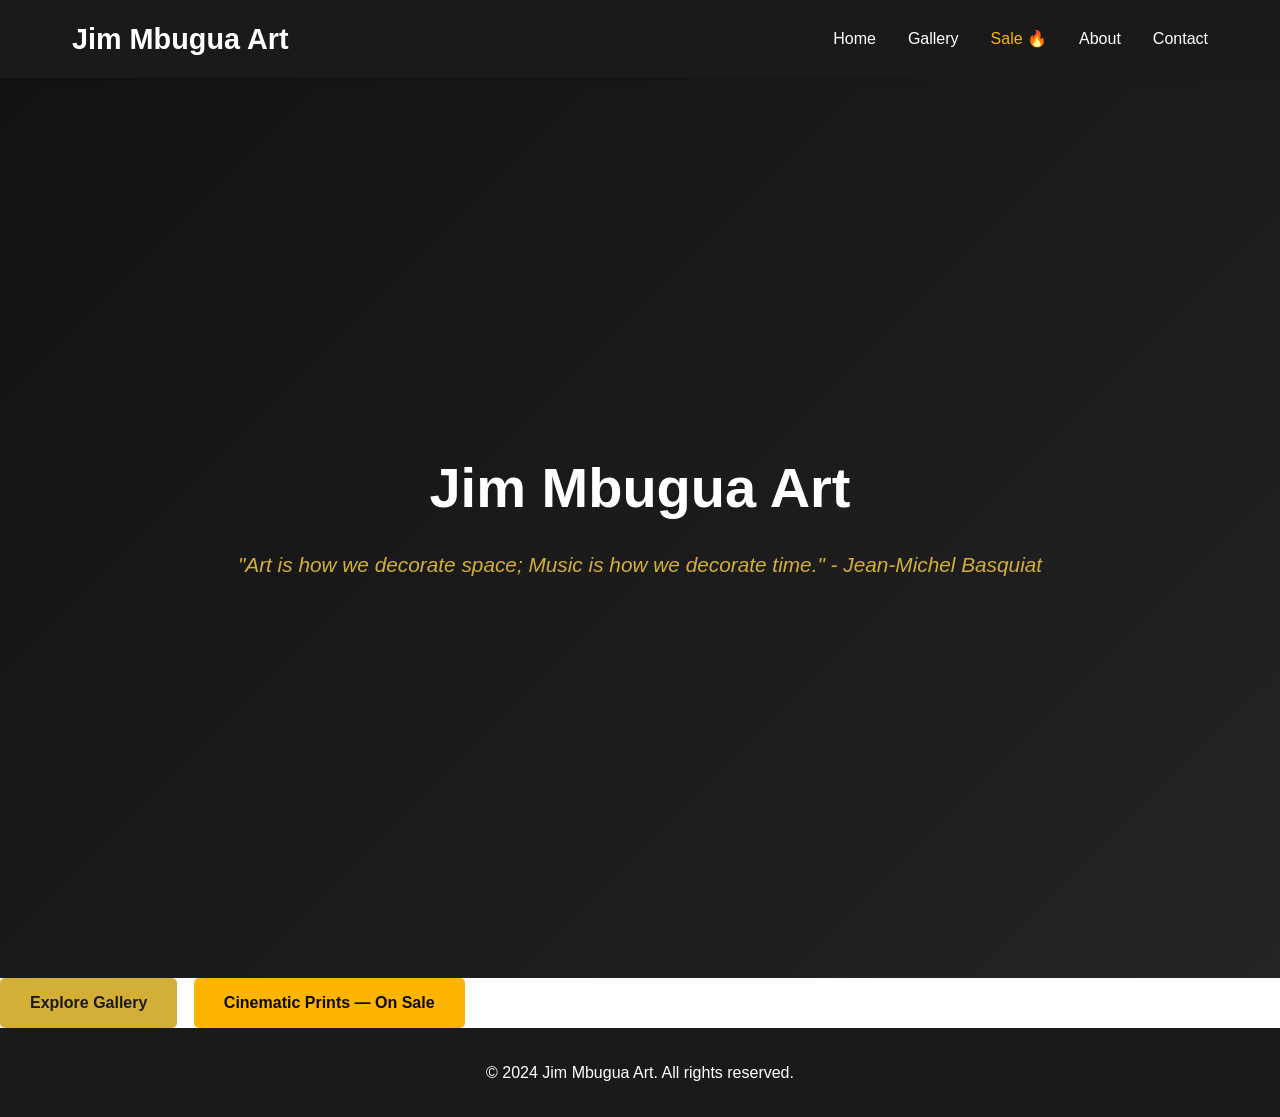
==== index.html @ 0abd7bdf "Update index.html" ====
<!DOCTYPE html>
<html lang="en">
<head>
  <meta charset="UTF-8" />
  <meta name="viewport" content="width=device-width, initial-scale=1.0"/>
  <title>Jim Mbugua Art</title>
  <link rel="stylesheet" href="styles.css" />
  <link rel="stylesheet" href="https://cdnjs.cloudflare.com/ajax/libs/font-awesome/6.4.0/css/all.min.css" />
  <link href="https://cdn.jsdelivr.net/npm/lightbox2/dist/css/lightbox.min.css" rel="stylesheet" />
</head>
<body>
  <nav class="navbar">
    <div class="nav-container">
      <div class="logo"><a href="index.html" style="text-decoration: none; color: #fff;">Jim Mbugua Art</a></div>
      <ul class="nav-menu">
        <li><a href="index.html" class="nav-link">Home</a></li>
        <li><a href="gallery.html" class="nav-link">Gallery</a></li>
        <li><a href="sale.html" class="nav-link" style="color:#ffb400;">Sale 🔥</a></li>
        <li><a href="about.html" class="nav-link">About</a></li>
        <li><a href="contact.html" class="nav-link">Contact</a></li>
      </ul>
      <div class="hamburger">
        <span></span>
        <span></span>
        <span></span>
      </div>
    </div>
  </nav>

  <!-- Hero Section with overlay slideshow -->
  <section id="home" class="hero">
    <div class="hero-overlay">
      <div class="artwork-slideshow">
        <img src="artwork1.jpg" class="slide" />
        <img src="artwork2.jpg" class="slide" />
        <img src="artwork3.jpg" class="slide" />
        <img src="artwork4.jpg" class="slide" />
        <img src="artwork5.jpg" class="slide" />
        <img src="artwork6.jpg" class="slide" />
        <img src="artwork7.jpg" class="slide" />
      </div>
      <div class="hero-content">
        <h1>Jim Mbugua Art</h1>
        <p class="quote">"Art is how we decorate space; Music is how we decorate time." - Jean-Michel Basquiat</p>
      </div>
    </div>
  </section>
    
  <!-- CTA Section -->
  <section class="cta-section">
    <a href="gallery.html" class="cta-button">Explore Gallery</a>
     <a href="sale.html" class="cta-button" style="margin-left:12px; background:#ffb400; color:#0a0a0a; border-color:#ffb400;">Cinematic Prints — On Sale</a>
  </section>

  <footer>
    <p>&copy; 2024 Jim Mbugua Art. All rights reserved.</p>
  </footer>

  <!-- Lightbox JS (if used in gallery.html) -->
  <script src="https://cdn.jsdelivr.net/npm/lightbox2/dist/js/lightbox.min.js"></script>
  <script src="script.js"></script>
</body>
</html>
---- styles.css ----
* {
    margin: 0;
    padding: 0;
    box-sizing: border-box;
}

body {
    font-family: 'Segoe UI', Tahoma, Geneva, Verdana, sans-serif;
    line-height: 1.6;
    color: #333;
    background-color: #fff;
}

/* Navigation */
.navbar {
    background-color: #1a1a1a;
    position: sticky;
    top: 0;
    z-index: 100;
    box-shadow: 0 2px 5px rgba(0,0,0,0.1);
}

.nav-container {
    max-width: 1200px;
    margin: 0 auto;
    padding: 1rem 2rem;
    display: flex;
    justify-content: space-between;
    align-items: center;
}

.logo {
    font-size: 1.8rem;
    font-weight: bold;
    color: #fff;
}

.nav-menu {
    display: flex;
    list-style: none;
    gap: 2rem;
}

.nav-link {
    color: #fff;
    text-decoration: none;
    font-weight: 500;
    transition: color 0.3s;
}

.nav-link:hover {
    color: #d4af37;
}

.hamburger {
    display: none;
    flex-direction: column;
    cursor: pointer;
}

.hamburger span {
    width: 25px;
    height: 3px;
    background-color: #fff;
    margin: 5px 0;
    transition: 0.3s;
}

/* Hero Section */
.hero {
    background: linear-gradient(135deg, #1a1a1a 0%, #333 100%);
    color: #fff;
    padding: 100px 2rem;
    text-align: center;
    min-height: 60vh;
    display: flex;
    align-items: center;
    justify-content: center;
}
.artwork-slideshow {
  position: absolute;
  top: 0;
  left: 0;
  width: 100%;
  height: 100%;
  z-index: 0;
}

.artwork-slideshow img {
  position: absolute;
  width: 100%;
  height: 100%;
  object-fit: cover;
  opacity: 0;
  animation: slideShow 35s infinite;
}

.artwork-slideshow img:nth-child(1) { animation-delay: 0s; }
.artwork-slideshow img:nth-child(2) { animation-delay: 5s; }
.artwork-slideshow img:nth-child(3) { animation-delay: 10s; }
.artwork-slideshow img:nth-child(4) { animation-delay: 15s; }
.artwork-slideshow img:nth-child(5) { animation-delay: 20s; }
.artwork-slideshow img:nth-child(6) { animation-delay: 25s; }
.artwork-slideshow img:nth-child(7) { animation-delay: 30s; }

@keyframes slideShow {
 0% { opacity: 0; }
 5% { opacity: 1; }
 14% { opacity: 1; }
 19% { opacity: 0; }
 100% { opacity: 0; }
}

.hero-overlay {
  position: absolute;
  top: 0;
  left: 0;
  width: 100%;
  height: 100%;
  background: rgba(0, 0, 0, 0.4);
  z-index: 1;
}

.hero-content h1 {
    font-size: 3.5rem;
    margin-bottom: 1rem;
    animation: fadeInDown 1s ease-in;
}

.hero-content .quote {
    font-size: 1.3rem;
    font-style: italic;
    margin-bottom: 2rem;
    color: #d4af37;
    animation: fadeInUp 1s ease-in;
}

.cta-button {
    display: inline-block;
    background-color: #d4af37;
    color: #1a1a1a;
    padding: 12px 30px;
    text-decoration: none;
    border-radius: 5px;
    font-weight: bold;
    transition: background-color 0.3s, transform 0.3s;
}

.cta-button:hover {
    background-color: #ffd700;
    transform: translateY(-2px);
}

/* Container */
.container {
    max-width: 1200px;
    margin: 0 auto;
    padding: 2rem;
}

/* Gallery Section */
.gallery {
    padding: 60px 2rem;
    background-color: #f9f9f9;
    min-height: 80vh;
}

.gallery h2 {
    text-align: center;
    font-size: 2.5rem;
    margin-bottom: 3rem;
    color: #1a1a1a;
}

.gallery-grid {
    display: grid;
    grid-template-columns: repeat(auto-fill, minmax(280px, 1fr));
    gap: 2rem;
}

.gallery-item {
    background: #fff;
    border-radius: 8px;
    overflow: hidden;
    box-shadow: 0 4px 6px rgba(0,0,0,0.1);
    transition: transform 0.3s, box-shadow 0.3s, cursor 0.3s;
    cursor: pointer;
}

.gallery-item:hover {
    transform: translateY(-10px);
    box-shadow: 0 8px 12px rgba(0,0,0,0.2);
}

.gallery-item-image {
    width: 100%;
    height: 250px;
    background-color: #e0e0e0;
    display: flex;
    align-items: center;
    justify-content: center;
    font-size: 1rem;
    color: #999;
    overflow: hidden;
    position: relative;
}

.gallery-item-image img {
    width: 100%;
    height: 100%;
    object-fit: cover;
}

.gallery-item-image::after {
    content: '🔍 Click to view';
    position: absolute;
    top: 0;
    left: 0;
    width: 100%;
    height: 100%;
    background: rgba(0, 0, 0, 0.5);
    display: flex;
    align-items: center;
    justify-content: center;
    color: white;
    font-size: 0.9rem;
    opacity: 0;
    transition: opacity 0.3s;
}

.gallery-item:hover .gallery-item-image::after {
    opacity: 1;
}

.gallery-item-info {
    padding: 1.5rem;
}

.gallery-item-info h3 {
    font-size: 1.3rem;
    margin-bottom: 0.5rem;
    color: #1a1a1a;
}

.gallery-item-details {
    font-size: 0.95rem;
    color: #666;
    margin-bottom: 1rem;
}

.gallery-item-details p {
    margin-bottom: 0.5rem;
}

.gallery-item-details .price {
    color: #d4af37;
    font-weight: bold;
    font-size: 1.1rem;
    margin-top: 0.8rem;
}

.order-button {
    display: inline-block;
    background-color: #25d366;
    color: #fff;
    padding: 10px 20px;
    text-decoration: none;
    border-radius: 5px;
    font-weight: bold;
    transition: background-color 0.3s;
    width: 100%;
    text-align: center;
    border: none;
    cursor: pointer;
}

.order-button:hover {
    background-color: #20ba5a;
}

/* Lightbox Modal */
.lightbox-modal {
    display: none;
    position: fixed;
    z-index: 1000;
    padding: 0;
    left: 0;
    top: 0;
    width: 100%;
    height: 100%;
    overflow: auto;
    background-color: rgba(0, 0, 0, 0.95);
    animation: fadeIn 0.3s;
}

.lightbox-modal.active {
    display: flex;
    align-items: center;
    justify-content: center;
}

.lightbox-content {
    background-color: #1a1a1a;
    padding: 30px;
    border-radius: 8px;
    max-width: 900px;
    width: 90%;
    display: grid;
    grid-template-columns: 1.5fr 1fr;
    gap: 30px;
    align-items: center;
    animation: slideUp 0.3s;
}

.lightbox-image-container {
    width: 100%;
    max-height: 600px;
    display: flex;
    align-items: center;
    justify-content: center;
    border-radius: 8px;
    overflow: hidden;
    background-color: #000;
}

#lightboxImage {
    max-width: 100%;
    max-height: 600px;
    object-fit: contain;
}

.lightbox-info {
    color: #fff;
}

.lightbox-info h2 {
    font-size: 2rem;
    margin-bottom: 1rem;
    color: #d4af37;
}

.lightbox-details {
    font-size: 1.05rem;
    line-height: 1.8;
    margin-bottom: 2rem;
}

.lightbox-details p {
    margin-bottom: 0.8rem;
}

.lightbox-price {
    color: #ffd700;
    font-size: 1.3rem;
    margin-top: 1rem;
}

.lightbox-order-button {
    display: inline-block;
    background-color: #25d366;
    color: #fff;
    padding: 15px 30px;
    text-decoration: none;
    border-radius: 5px;
    font-weight: bold;
    transition: background-color 0.3s, transform 0.3s;
    font-size: 1rem;
}

.lightbox-order-button:hover {
    background-color: #20ba5a;
    transform: translateY(-2px);
}

.close-btn {
    position: absolute;
    top: 20px;
    right: 30px;
    font-size: 40px;
    font-weight: bold;
    color: #d4af37;
    cursor: pointer;
    transition: color 0.3s;
    z-index: 1001;
}

.close-btn:hover {
    color: #ffd700;
}

/* Navigation Arrows */
.lightbox-prev,
.lightbox-next {
    position: absolute;
    top: 50%;
    transform: translateY(-50%);
    font-size: 28px;
    font-weight: bold;
    color: #d4af37;
    cursor: pointer;
    padding: 20px;
    background: rgba(0, 0, 0, 0.5);
    border-radius: 5px;
    transition: background 0.3s, color 0.3s;
    user-select: none;
}

.lightbox-prev:hover,
.lightbox-next:hover {
    background: rgba(0, 0, 0, 0.8);
    color: #ffd700;
}

.lightbox-prev {
    left: 20px;
}

.lightbox-next {
    right: 20px;
}

.lightbox-counter {
    position: absolute;
    bottom: 20px;
    left: 50%;
    transform: translateX(-50%);
    background: rgba(0, 0, 0, 0.7);
    color: #d4af37;
    padding: 10px 20px;
    border-radius: 5px;
    font-weight: bold;
}

/* About Section */
.about {
    padding: 60px 2rem;
    background-color: #fff;
    min-height: 80vh;
}

.about h2 {
    text-align: center;
    font-size: 2.5rem;
    margin-bottom: 3rem;
    color: #1a1a1a;
}

.about-content {
    display: grid;
    grid-template-columns: 1fr 1fr;
    gap: 3rem;
    align-items: center;
    max-width: 1200px;
    margin: 0 auto;
}

.profile-section {
    display: flex;
    justify-content: center;
    align-items: center;
}

.profile-image {
    width: 100%;
    max-width: 350px;
    border-radius: 8px;
    box-shadow: 0 4px 8px rgba(0,0,0,0.1);
}

.about-text {
    display: flex;
    align-items: center;
}

.about-text p {
    font-size: 1.1rem;
    line-height: 1.8;
    color: #333;
}

/* Contact Section */
.contact {
    padding: 60px 2rem;
    background-color: #f9f9f9;
    min-height: 80vh;
    display: flex;
    align-items: center;
    justify-content: center;
    text-align: center;
}

.contact .container {
    max-width: 1200px;
}

.contact h2 {
    font-size: 2.5rem;
    margin-bottom: 1rem;
    color: #1a1a1a;
}

.contact-intro {
    font-size: 1.1rem;
    color: #666;
    margin-bottom: 3rem;
}

.contact-links {
    display: flex;
    justify-content: center;
    gap: 4rem;
    flex-wrap: wrap;
}

.contact-link {
    display: flex;
    flex-direction: column;
    align-items: center;
    gap: 1rem;
    text-decoration: none;
    color: #1a1a1a;
    font-weight: bold;
    transition: transform 0.3s;
}

.contact-link:hover {
    transform: scale(1.1);
}

.contact-link i {
    font-size: 3rem;
    color: #d4af37;
    transition: color 0.3s;
}

.contact-link:hover i {
    color: #ffd700;
}

/* Footer */
footer {
    background-color: #1a1a1a;
    color: #fff;
    text-align: center;
    padding: 2rem;
    margin-top: auto;
}

/* Animations */
@keyframes fadeInDown {
    from {
        opacity: 0;
        transform: translateY(-30px);
    }
    to {
        opacity: 1;
        transform: translateY(0);
    }
}

@keyframes fadeInUp {
    from {
        opacity: 0;
        transform: translateY(30px);
    }
    to {
        opacity: 1;
        transform: translateY(0);
    }
}

@keyframes fadeIn {
    from {
        opacity: 0;
    }
    to {
        opacity: 1;
    }
}

@keyframes slideUp {
    from {
        opacity: 0;
        transform: translateY(50px);
    }
    to {
        opacity: 1;
        transform: translateY(0);
    }
}

/* Responsive Design */
@media (max-width: 768px) {
    .hero-content h1 {
        font-size: 2rem;
    }

    .hero-content .quote {
        font-size: 1rem;
    }

    .nav-menu {
        gap: 1rem;
    }

    .hamburger {
        display: flex;
    }

    .nav-menu {
        display: none;
    }

    .gallery-grid {
        grid-template-columns: 1fr;
    }

    .about-content {
        grid-template-columns: 1fr;
        gap: 2rem;
    }

    .contact-links {
        gap: 2rem;
    }

    .gallery h2,
    .about h2,
    .contact h2 {
        font-size: 1.8rem;
    }

    .contact-link span {
        font-size: 0.9rem;
    }

    /* Lightbox Mobile */
    .lightbox-content {
        grid-template-columns: 1fr;
        padding: 20px;
        gap: 20px;
    }

    .lightbox-image-container {
        max-height: 400px;
    }

    #lightboxImage {
        max-height: 400px;
    }

    .lightbox-info h2 {
        font-size: 1.5rem;
    }

    .lightbox-prev,
    .lightbox-next {
        font-size: 20px;
        padding: 10px;
    }

    .close-btn {
        font-size: 30px;
    }
}
/* Styles for hero overlay with slideshow */
.hero {
  position: relative;
  height: 100vh; /* Full viewport height */
  overflow: hidden;
  display: flex;
  align-items: center;
  justify-content: center;
}

/* Overlay container for slideshow and content */
.hero-overlay {
  position: absolute;
  top: 0;
  left: 0;
  width: 100%;
  height: 100%;
  display: flex;
  align-items: center;
  justify-content: center;
  /* Optional: add a semi-transparent overlay for better text readability */
  background-color: rgba(0, 0, 0, 0.3);
  z-index: 1;
}

/* Slideshow images behind text with double exposure effect */
.artwork-slideshow {
  position: absolute;
  top: 0;
  left: 0;
  width: 100%;
  height: 100%;
  display: flex;
  overflow: hidden;
  z-index: 0;
}

/* Style each image for slideshow */
.artwork-slideshow img {
  position: absolute;
  width: 100%;
  height: 100%;
  object-fit: cover;
  opacity: 0;
  animation: fade 15s infinite;
  mix-blend-mode: screen; /* For double exposure effect */
}

/* Animate images in sequence with delay */
.artwork-slideshow img:nth-child(1) {
  animation-delay: 0s;
}
.artwork-slideshow img:nth-child(2) {
  animation-delay: 5s;
}
.artwork-slideshow img:nth-child(3) {
  animation-delay: 10s;
}
/* Add more nth-child rules if more images are used */

@keyframes fade {
  0% { opacity: 0; }
  10% { opacity: 1; }
  30% { opacity: 1; }
  40% { opacity: 0; }
  100% { opacity: 0; }
}

/* Style for the text content */
.hero-content {
  position: relative; /* To overlay on slideshow */
  z-index: 2;
  text-align: center;
  color: #fff; /* Light text for contrast */
  padding: 20px;
}

/* Responsive adjustments */
@media (max-width: 768px) {
  .hero {
    height: 60vh;
  }
  .hero-content h1 {
    font-size: 2em;
  }
  .quote {
    font-size: 1em;
  }
}
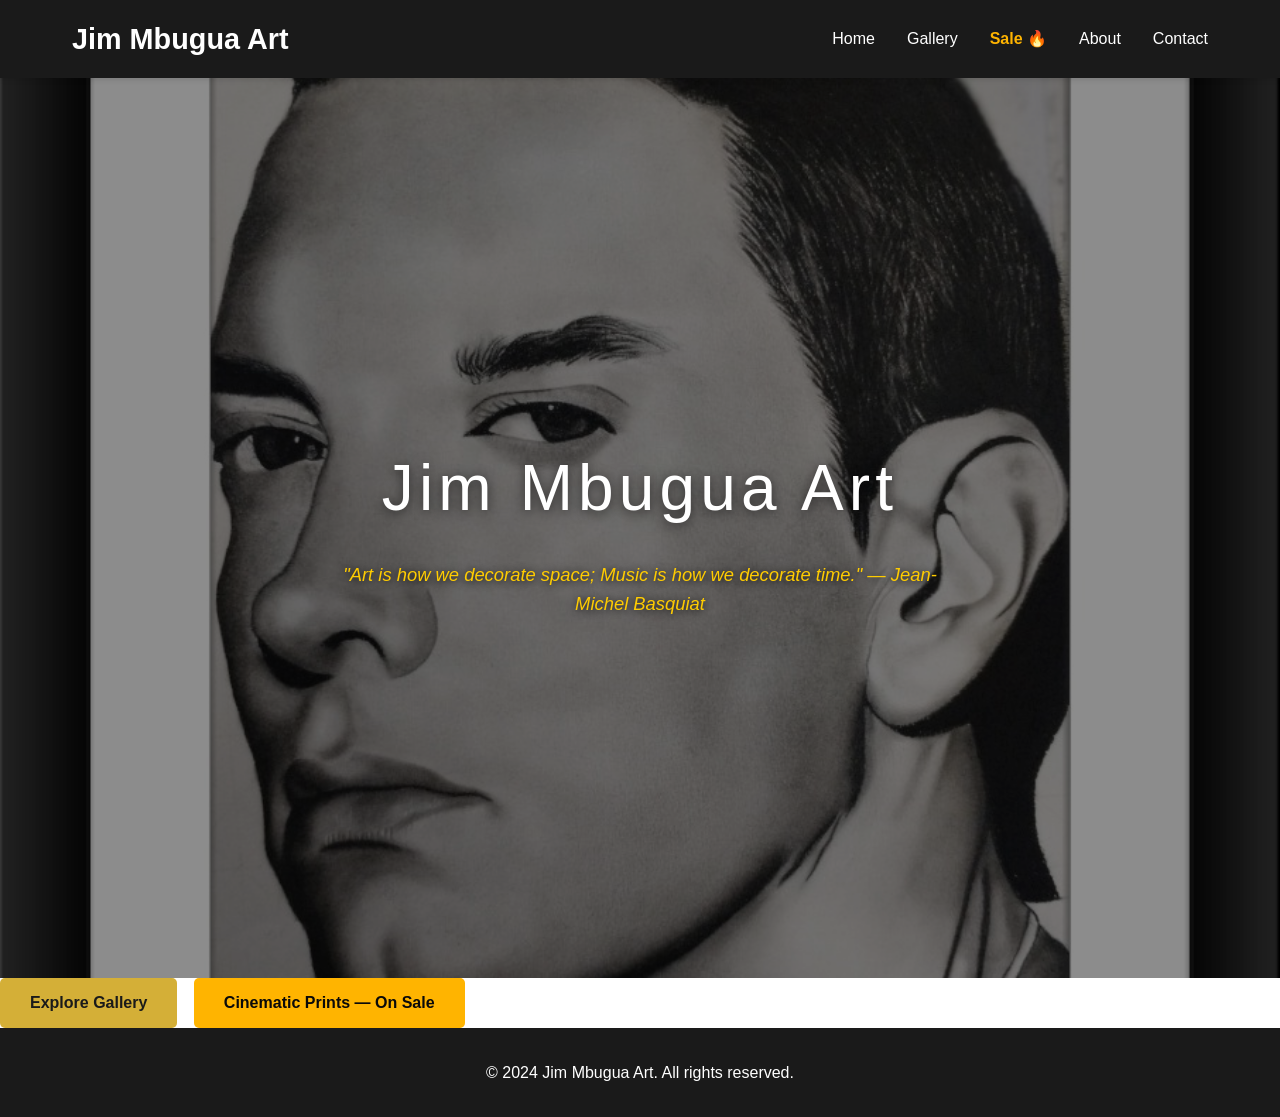
==== commit 0c2f34e3: "Update index.html" ====
--- a/index.html
+++ b/index.html
@@ -6,16 +6,74 @@
   <title>Jim Mbugua Art</title>
   <link rel="stylesheet" href="styles.css" />
   <link rel="stylesheet" href="https://cdnjs.cloudflare.com/ajax/libs/font-awesome/6.4.0/css/all.min.css" />
-  <link href="https://cdn.jsdelivr.net/npm/lightbox2/dist/css/lightbox.min.css" rel="stylesheet" />
+  <style>
+    .hero {
+      position: relative;
+      width: 100%;
+      height: 100vh;
+      overflow: hidden;
+    }
+    .artwork-slideshow {
+      position: absolute;
+      inset: 0;
+      z-index: 0;
+    }
+    .artwork-slideshow .slide {
+      position: absolute;
+      inset: 0;
+      width: 100%;
+      height: 100%;
+      object-fit: cover;
+      opacity: 0;
+      transition: opacity 1.2s ease-in-out;
+    }
+    .artwork-slideshow .slide.active {
+      opacity: 1;
+    }
+    .hero-overlay {
+      position: absolute;
+      inset: 0;
+      background: rgba(0,0,0,0.45);
+      z-index: 1;
+      display: flex;
+      flex-direction: column;
+      align-items: center;
+      justify-content: center;
+    }
+    .hero-content {
+      position: relative;
+      z-index: 2;
+      text-align: center;
+      padding: 0 20px;
+    }
+    .hero-content h1 {
+      color: #ffffff;
+      font-size: clamp(2rem, 6vw, 4rem);
+      font-weight: 300;
+      letter-spacing: 0.08em;
+      margin-bottom: 20px;
+      text-shadow: 0 2px 12px rgba(0,0,0,0.6);
+    }
+    .hero-content .quote {
+      color: #ffcc00;
+      font-size: clamp(0.9rem, 2.2vw, 1.15rem);
+      font-style: italic;
+      font-weight: 500;
+      max-width: 600px;
+      margin: 0 auto;
+      text-shadow: 0 1px 8px rgba(0,0,0,0.9);
+      line-height: 1.6;
+    }
+  </style>
 </head>
 <body>
   <nav class="navbar">
     <div class="nav-container">
       <div class="logo"><a href="index.html" style="text-decoration: none; color: #fff;">Jim Mbugua Art</a></div>
       <ul class="nav-menu">
-        <li><a href="index.html" class="nav-link">Home</a></li>
+        <li><a href="index.html" class="nav-link active">Home</a></li>
         <li><a href="gallery.html" class="nav-link">Gallery</a></li>
-        <li><a href="sale.html" class="nav-link" style="color:#ffb400;">Sale 🔥</a></li>
+        <li><a href="sale.html" class="nav-link" style="color:#ffb400; font-weight:600;">Sale 🔥</a></li>
         <li><a href="about.html" class="nav-link">About</a></li>
         <li><a href="contact.html" class="nav-link">Contact</a></li>
       </ul>
@@ -27,37 +85,50 @@
     </div>
   </nav>
 
-  <!-- Hero Section with overlay slideshow -->
+  <!-- Hero Section -->
   <section id="home" class="hero">
+    <!-- Slideshow sits BEHIND the overlay -->
+    <div class="artwork-slideshow">
+      <img src="artwork1.jpg.jpg" class="slide active" alt="Artwork 1" />
+      <img src="artwork2.jpg.jpg" class="slide" alt="Artwork 2" />
+      <img src="artwork3.jpg.jpg" class="slide" alt="Artwork 3" />
+      <img src="artwork4.jpg.jpg" class="slide" alt="Artwork 4" />
+      <img src="artwork5.jpg.jpg" class="slide" alt="Artwork 5" />
+      <img src="artwork6.jpg.jpg" class="slide" alt="Artwork 6" />
+      <img src="artwork7.jpg.jpg" class="slide" alt="Artwork 7" />
+    </div>
+    <!-- Dark overlay + text sits ON TOP -->
     <div class="hero-overlay">
-      <div class="artwork-slideshow">
-        <img src="artwork1.jpg" class="slide" />
-        <img src="artwork2.jpg" class="slide" />
-        <img src="artwork3.jpg" class="slide" />
-        <img src="artwork4.jpg" class="slide" />
-        <img src="artwork5.jpg" class="slide" />
-        <img src="artwork6.jpg" class="slide" />
-        <img src="artwork7.jpg" class="slide" />
-      </div>
       <div class="hero-content">
         <h1>Jim Mbugua Art</h1>
-        <p class="quote">"Art is how we decorate space; Music is how we decorate time." - Jean-Michel Basquiat</p>
+        <p class="quote">"Art is how we decorate space; Music is how we decorate time." — Jean-Michel Basquiat</p>
       </div>
     </div>
   </section>
-    
+
   <!-- CTA Section -->
   <section class="cta-section">
     <a href="gallery.html" class="cta-button">Explore Gallery</a>
-     <a href="sale.html" class="cta-button" style="margin-left:12px; background:#ffb400; color:#0a0a0a; border-color:#ffb400;">Cinematic Prints — On Sale</a>
+    <a href="sale.html" class="cta-button" style="margin-left:12px; background:#ffb400; color:#0a0a0a; border-color:#ffb400;">Cinematic Prints — On Sale</a>
   </section>
 
   <footer>
     <p>&copy; 2024 Jim Mbugua Art. All rights reserved.</p>
   </footer>
 
-  <!-- Lightbox JS (if used in gallery.html) -->
-  <script src="https://cdn.jsdelivr.net/npm/lightbox2/dist/js/lightbox.min.js"></script>
   <script src="script.js"></script>
+  <script>
+    // Slideshow — one image at a time, crossfading every 3.5s
+    (function () {
+      const slides = document.querySelectorAll('.artwork-slideshow .slide');
+      let current = 0;
+      if (slides.length === 0) return;
+      setInterval(function () {
+        slides[current].classList.remove('active');
+        current = (current + 1) % slides.length;
+        slides[current].classList.add('active');
+      }, 3500);
+    })();
+  </script>
 </body>
 </html>
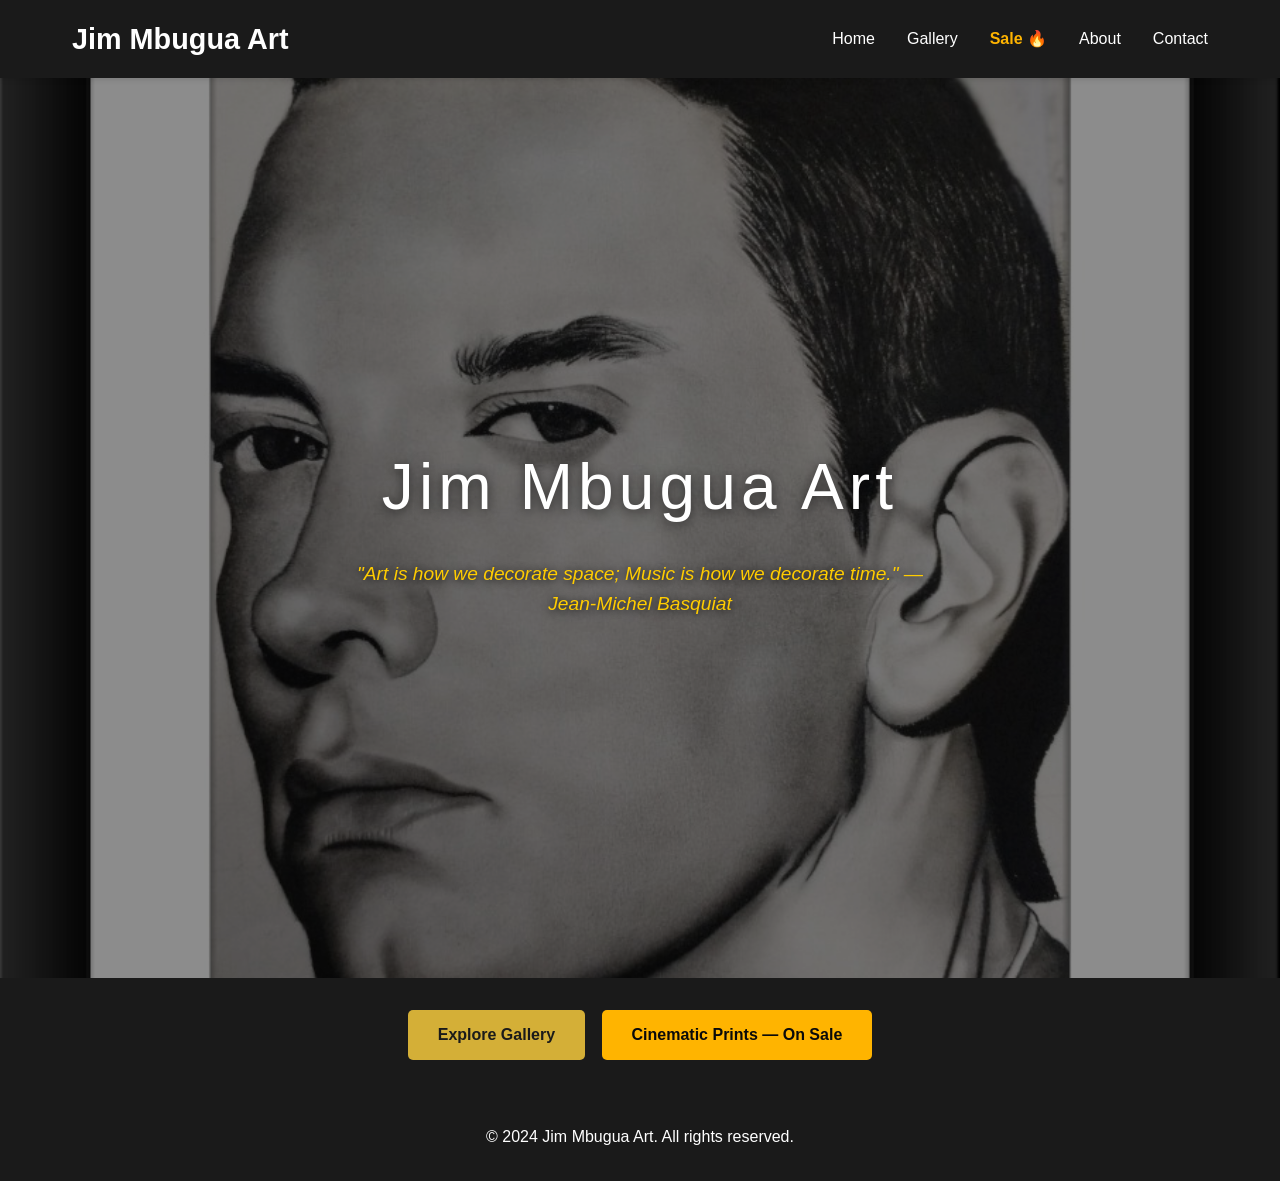
==== commit 383cf72c: "Update index.html" ====
--- a/index.html
+++ b/index.html
@@ -26,6 +26,7 @@
       object-fit: cover;
       opacity: 0;
       transition: opacity 1.2s ease-in-out;
+      mix-blend-mode: normal;
     }
     .artwork-slideshow .slide.active {
       opacity: 1;
@@ -36,7 +37,6 @@
       background: rgba(0,0,0,0.45);
       z-index: 1;
       display: flex;
-      flex-direction: column;
       align-items: center;
       justify-content: center;
     }
@@ -47,7 +47,7 @@
       padding: 0 20px;
     }
     .hero-content h1 {
-      color: #ffffff;
+      color: #fff;
       font-size: clamp(2rem, 6vw, 4rem);
       font-weight: 300;
       letter-spacing: 0.08em;
@@ -56,7 +56,7 @@
     }
     .hero-content .quote {
       color: #ffcc00;
-      font-size: clamp(0.9rem, 2.2vw, 1.15rem);
+      font-size: clamp(0.9rem, 2.2vw, 1.2rem);
       font-style: italic;
       font-weight: 500;
       max-width: 600px;
@@ -69,7 +69,9 @@
 <body>
   <nav class="navbar">
     <div class="nav-container">
-      <div class="logo"><a href="index.html" style="text-decoration: none; color: #fff;">Jim Mbugua Art</a></div>
+      <div class="logo">
+        <a href="index.html" style="text-decoration: none; color: #fff;">Jim Mbugua Art</a>
+      </div>
       <ul class="nav-menu">
         <li><a href="index.html" class="nav-link active">Home</a></li>
         <li><a href="gallery.html" class="nav-link">Gallery</a></li>
@@ -85,9 +87,8 @@
     </div>
   </nav>
 
-  <!-- Hero Section -->
   <section id="home" class="hero">
-    <!-- Slideshow sits BEHIND the overlay -->
+    <!-- Slideshow BEHIND the overlay -->
     <div class="artwork-slideshow">
       <img src="artwork1.jpg.jpg" class="slide active" alt="Artwork 1" />
       <img src="artwork2.jpg.jpg" class="slide" alt="Artwork 2" />
@@ -97,7 +98,7 @@
       <img src="artwork6.jpg.jpg" class="slide" alt="Artwork 6" />
       <img src="artwork7.jpg.jpg" class="slide" alt="Artwork 7" />
     </div>
-    <!-- Dark overlay + text sits ON TOP -->
+    <!-- Dark overlay + text ON TOP -->
     <div class="hero-overlay">
       <div class="hero-content">
         <h1>Jim Mbugua Art</h1>
@@ -106,7 +107,6 @@
     </div>
   </section>
 
-  <!-- CTA Section -->
   <section class="cta-section">
     <a href="gallery.html" class="cta-button">Explore Gallery</a>
     <a href="sale.html" class="cta-button" style="margin-left:12px; background:#ffb400; color:#0a0a0a; border-color:#ffb400;">Cinematic Prints — On Sale</a>
@@ -118,7 +118,6 @@
 
   <script src="script.js"></script>
   <script>
-    // Slideshow — one image at a time, crossfading every 3.5s
     (function () {
       const slides = document.querySelectorAll('.artwork-slideshow .slide');
       let current = 0;
--- a/styles.css
+++ b/styles.css
@@ -66,73 +66,84 @@
     transition: 0.3s;
 }
 
-/* Hero Section */
+/* ── Hero Section ── */
 .hero {
-    background: linear-gradient(135deg, #1a1a1a 0%, #333 100%);
-    color: #fff;
-    padding: 100px 2rem;
-    text-align: center;
-    min-height: 60vh;
-    display: flex;
-    align-items: center;
-    justify-content: center;
-}
+    position: relative;
+    width: 100%;
+    height: 100vh;
+    overflow: hidden;
+    display: flex;
+    align-items: center;
+    justify-content: center;
+}
+
+/* Slideshow sits at the very back */
 .artwork-slideshow {
-  position: absolute;
-  top: 0;
-  left: 0;
-  width: 100%;
-  height: 100%;
-  z-index: 0;
-}
-
-.artwork-slideshow img {
-  position: absolute;
-  width: 100%;
-  height: 100%;
-  object-fit: cover;
-  opacity: 0;
-  animation: slideShow 35s infinite;
-}
-
-.artwork-slideshow img:nth-child(1) { animation-delay: 0s; }
-.artwork-slideshow img:nth-child(2) { animation-delay: 5s; }
-.artwork-slideshow img:nth-child(3) { animation-delay: 10s; }
-.artwork-slideshow img:nth-child(4) { animation-delay: 15s; }
-.artwork-slideshow img:nth-child(5) { animation-delay: 20s; }
-.artwork-slideshow img:nth-child(6) { animation-delay: 25s; }
-.artwork-slideshow img:nth-child(7) { animation-delay: 30s; }
-
-@keyframes slideShow {
- 0% { opacity: 0; }
- 5% { opacity: 1; }
- 14% { opacity: 1; }
- 19% { opacity: 0; }
- 100% { opacity: 0; }
-}
-
+    position: absolute;
+    inset: 0;
+    z-index: 0;
+}
+
+.artwork-slideshow img,
+.artwork-slideshow .slide {
+    position: absolute;
+    inset: 0;
+    width: 100%;
+    height: 100%;
+    object-fit: cover;
+    opacity: 0;
+    transition: opacity 1.2s ease-in-out;
+    mix-blend-mode: normal;
+}
+
+.artwork-slideshow img.active,
+.artwork-slideshow .slide.active {
+    opacity: 1;
+}
+
+/* Dark tint overlay sits above slideshow */
 .hero-overlay {
-  position: absolute;
-  top: 0;
-  left: 0;
-  width: 100%;
-  height: 100%;
-  background: rgba(0, 0, 0, 0.4);
-  z-index: 1;
+    position: absolute;
+    inset: 0;
+    background: rgba(0, 0, 0, 0.45);
+    z-index: 1;
+    display: flex;
+    align-items: center;
+    justify-content: center;
+}
+
+/* Text sits on top of everything */
+.hero-content {
+    position: relative;
+    z-index: 2;
+    text-align: center;
+    padding: 0 20px;
 }
 
 .hero-content h1 {
     font-size: 3.5rem;
+    color: #fff;
     margin-bottom: 1rem;
+    text-shadow: 0 2px 12px rgba(0,0,0,0.6);
     animation: fadeInDown 1s ease-in;
 }
 
 .hero-content .quote {
-    font-size: 1.3rem;
+    font-size: 1.2rem;
     font-style: italic;
-    margin-bottom: 2rem;
-    color: #d4af37;
+    font-weight: 500;
+    color: #ffcc00;
+    max-width: 600px;
+    margin: 0 auto 2rem;
+    text-shadow: 0 1px 8px rgba(0,0,0,0.9);
+    line-height: 1.6;
     animation: fadeInUp 1s ease-in;
+}
+
+.cta-section {
+    padding: 2rem;
+    text-align: center;
+    background: #1a1a1a;
 }
 
 .cta-button {
@@ -183,7 +194,7 @@
     border-radius: 8px;
     overflow: hidden;
     box-shadow: 0 4px 6px rgba(0,0,0,0.1);
-    transition: transform 0.3s, box-shadow 0.3s, cursor 0.3s;
+    transition: transform 0.3s, box-shadow 0.3s;
     cursor: pointer;
 }
 
@@ -196,11 +207,6 @@
     width: 100%;
     height: 250px;
     background-color: #e0e0e0;
-    display: flex;
-    align-items: center;
-    justify-content: center;
-    font-size: 1rem;
-    color: #999;
     overflow: hidden;
     position: relative;
 }
@@ -214,10 +220,7 @@
 .gallery-item-image::after {
     content: '🔍 Click to view';
     position: absolute;
-    top: 0;
-    left: 0;
-    width: 100%;
-    height: 100%;
+    inset: 0;
     background: rgba(0, 0, 0, 0.5);
     display: flex;
     align-items: center;
@@ -283,12 +286,10 @@
     display: none;
     position: fixed;
     z-index: 1000;
-    padding: 0;
     left: 0;
     top: 0;
     width: 100%;
     height: 100%;
-    overflow: auto;
     background-color: rgba(0, 0, 0, 0.95);
     animation: fadeIn 0.3s;
 }
@@ -388,7 +389,6 @@
     color: #ffd700;
 }
 
-/* Navigation Arrows */
 .lightbox-prev,
 .lightbox-next {
     position: absolute;
@@ -411,13 +411,8 @@
     color: #ffd700;
 }
 
-.lightbox-prev {
-    left: 20px;
-}
-
-.lightbox-next {
-    right: 20px;
-}
+.lightbox-prev { left: 20px; }
+.lightbox-next { right: 20px; }
 
 .lightbox-counter {
     position: absolute;
@@ -543,212 +538,45 @@
     color: #fff;
     text-align: center;
     padding: 2rem;
-    margin-top: auto;
 }
 
 /* Animations */
 @keyframes fadeInDown {
-    from {
-        opacity: 0;
-        transform: translateY(-30px);
-    }
-    to {
-        opacity: 1;
-        transform: translateY(0);
-    }
+    from { opacity: 0; transform: translateY(-30px); }
+    to { opacity: 1; transform: translateY(0); }
 }
 
 @keyframes fadeInUp {
-    from {
-        opacity: 0;
-        transform: translateY(30px);
-    }
-    to {
-        opacity: 1;
-        transform: translateY(0);
-    }
+    from { opacity: 0; transform: translateY(30px); }
+    to { opacity: 1; transform: translateY(0); }
 }
 
 @keyframes fadeIn {
-    from {
-        opacity: 0;
-    }
-    to {
-        opacity: 1;
-    }
+    from { opacity: 0; }
+    to { opacity: 1; }
 }
 
 @keyframes slideUp {
-    from {
-        opacity: 0;
-        transform: translateY(50px);
-    }
-    to {
-        opacity: 1;
-        transform: translateY(0);
-    }
-}
-
-/* Responsive Design */
+    from { opacity: 0; transform: translateY(50px); }
+    to { opacity: 1; transform: translateY(0); }
+}
+
+/* Responsive */
 @media (max-width: 768px) {
-    .hero-content h1 {
-        font-size: 2rem;
-    }
-
-    .hero-content .quote {
-        font-size: 1rem;
-    }
-
-    .nav-menu {
-        gap: 1rem;
-    }
-
-    .hamburger {
-        display: flex;
-    }
-
-    .nav-menu {
-        display: none;
-    }
-
-    .gallery-grid {
-        grid-template-columns: 1fr;
-    }
-
-    .about-content {
-        grid-template-columns: 1fr;
-        gap: 2rem;
-    }
-
-    .contact-links {
-        gap: 2rem;
-    }
-
-    .gallery h2,
-    .about h2,
-    .contact h2 {
-        font-size: 1.8rem;
-    }
-
-    .contact-link span {
-        font-size: 0.9rem;
-    }
-
-    /* Lightbox Mobile */
-    .lightbox-content {
-        grid-template-columns: 1fr;
-        padding: 20px;
-        gap: 20px;
-    }
-
-    .lightbox-image-container {
-        max-height: 400px;
-    }
-
-    #lightboxImage {
-        max-height: 400px;
-    }
-
-    .lightbox-info h2 {
-        font-size: 1.5rem;
-    }
-
-    .lightbox-prev,
-    .lightbox-next {
-        font-size: 20px;
-        padding: 10px;
-    }
-
-    .close-btn {
-        font-size: 30px;
-    }
-}
-/* Styles for hero overlay with slideshow */
-.hero {
-  position: relative;
-  height: 100vh; /* Full viewport height */
-  overflow: hidden;
-  display: flex;
-  align-items: center;
-  justify-content: center;
-}
-
-/* Overlay container for slideshow and content */
-.hero-overlay {
-  position: absolute;
-  top: 0;
-  left: 0;
-  width: 100%;
-  height: 100%;
-  display: flex;
-  align-items: center;
-  justify-content: center;
-  /* Optional: add a semi-transparent overlay for better text readability */
-  background-color: rgba(0, 0, 0, 0.3);
-  z-index: 1;
-}
-
-/* Slideshow images behind text with double exposure effect */
-.artwork-slideshow {
-  position: absolute;
-  top: 0;
-  left: 0;
-  width: 100%;
-  height: 100%;
-  display: flex;
-  overflow: hidden;
-  z-index: 0;
-}
-
-/* Style each image for slideshow */
-.artwork-slideshow img {
-  position: absolute;
-  width: 100%;
-  height: 100%;
-  object-fit: cover;
-  opacity: 0;
-  animation: fade 15s infinite;
-  mix-blend-mode: screen; /* For double exposure effect */
-}
-
-/* Animate images in sequence with delay */
-.artwork-slideshow img:nth-child(1) {
-  animation-delay: 0s;
-}
-.artwork-slideshow img:nth-child(2) {
-  animation-delay: 5s;
-}
-.artwork-slideshow img:nth-child(3) {
-  animation-delay: 10s;
-}
-/* Add more nth-child rules if more images are used */
-
-@keyframes fade {
-  0% { opacity: 0; }
-  10% { opacity: 1; }
-  30% { opacity: 1; }
-  40% { opacity: 0; }
-  100% { opacity: 0; }
-}
-
-/* Style for the text content */
-.hero-content {
-  position: relative; /* To overlay on slideshow */
-  z-index: 2;
-  text-align: center;
-  color: #fff; /* Light text for contrast */
-  padding: 20px;
-}
-
-/* Responsive adjustments */
-@media (max-width: 768px) {
-  .hero {
-    height: 60vh;
-  }
-  .hero-content h1 {
-    font-size: 2em;
-  }
-  .quote {
-    font-size: 1em;
-  }
-}
+    .hero-content h1 { font-size: 2rem; }
+    .hero-content .quote { font-size: 1rem; }
+    .hamburger { display: flex; }
+    .nav-menu { display: none; }
+    .gallery-grid { grid-template-columns: 1fr; }
+    .about-content { grid-template-columns: 1fr; gap: 2rem; }
+    .contact-links { gap: 2rem; }
+    .gallery h2, .about h2, .contact h2 { font-size: 1.8rem; }
+    .contact-link span { font-size: 0.9rem; }
+    .lightbox-content { grid-template-columns: 1fr; padding: 20px; gap: 20px; }
+    .lightbox-image-container { max-height: 400px; }
+    #lightboxImage { max-height: 400px; }
+    .lightbox-info h2 { font-size: 1.5rem; }
+    .lightbox-prev, .lightbox-next { font-size: 20px; padding: 10px; }
+    .close-btn { font-size: 30px; }
+    .hero { height: 60vh; }
+}
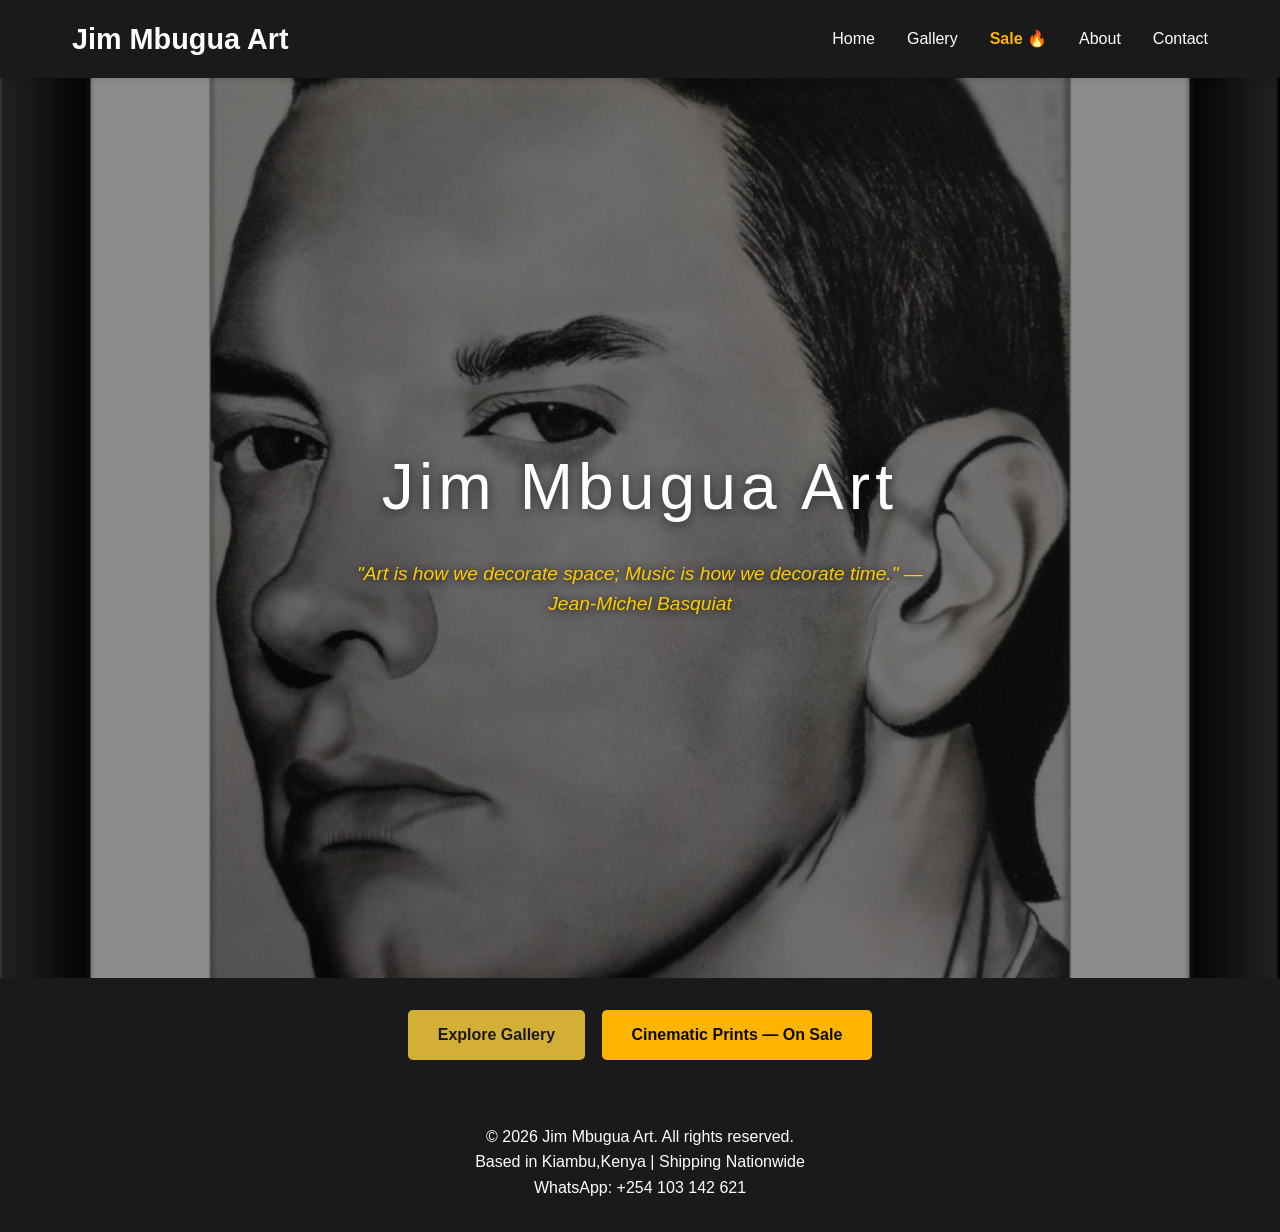
==== commit b1eebbee: "Update index.html" ====
--- a/index.html
+++ b/index.html
@@ -113,7 +113,9 @@
   </section>
 
   <footer>
-    <p>&copy; 2024 Jim Mbugua Art. All rights reserved.</p>
+    <p>&copy; 2026 Jim Mbugua Art. All rights reserved.</p>
+    <p>Based in Kiambu,Kenya | Shipping Nationwide</p>
+    <p>WhatsApp: +254 103 142 621</p>
   </footer>
 
   <script src="script.js"></script>
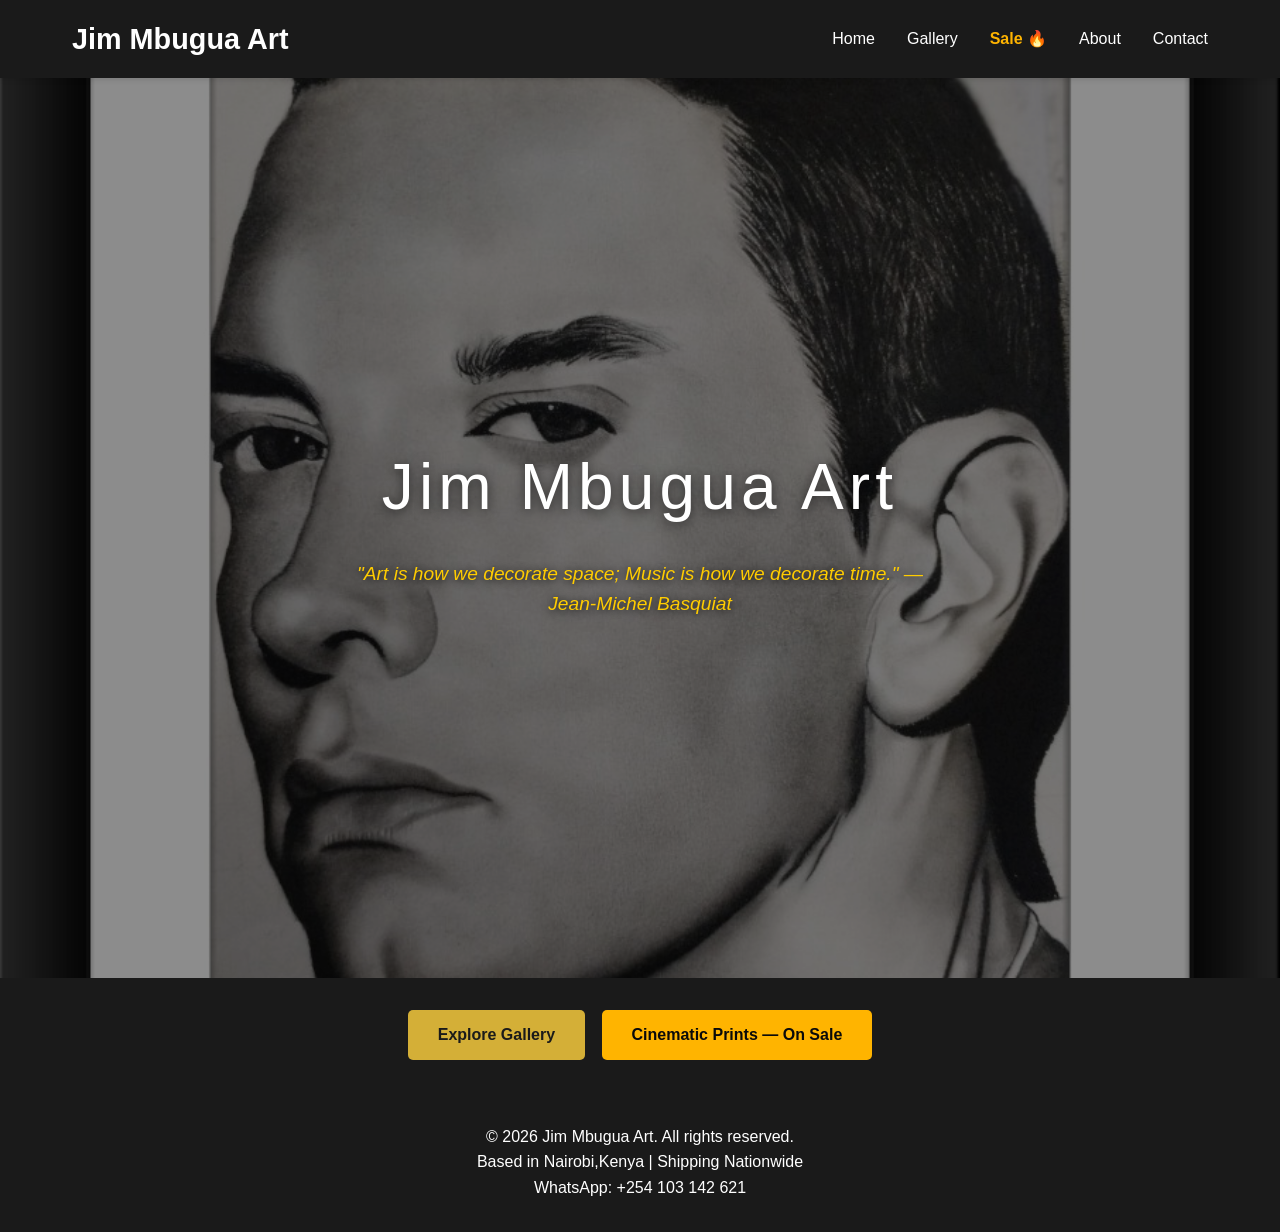
==== commit 64e6c23e: "Update index.html" ====
--- a/index.html
+++ b/index.html
@@ -114,7 +114,7 @@
 
   <footer>
     <p>&copy; 2026 Jim Mbugua Art. All rights reserved.</p>
-    <p>Based in Kiambu,Kenya | Shipping Nationwide</p>
+    <p>Based in Nairobi,Kenya | Shipping Nationwide</p>
     <p>WhatsApp: +254 103 142 621</p>
   </footer>
 
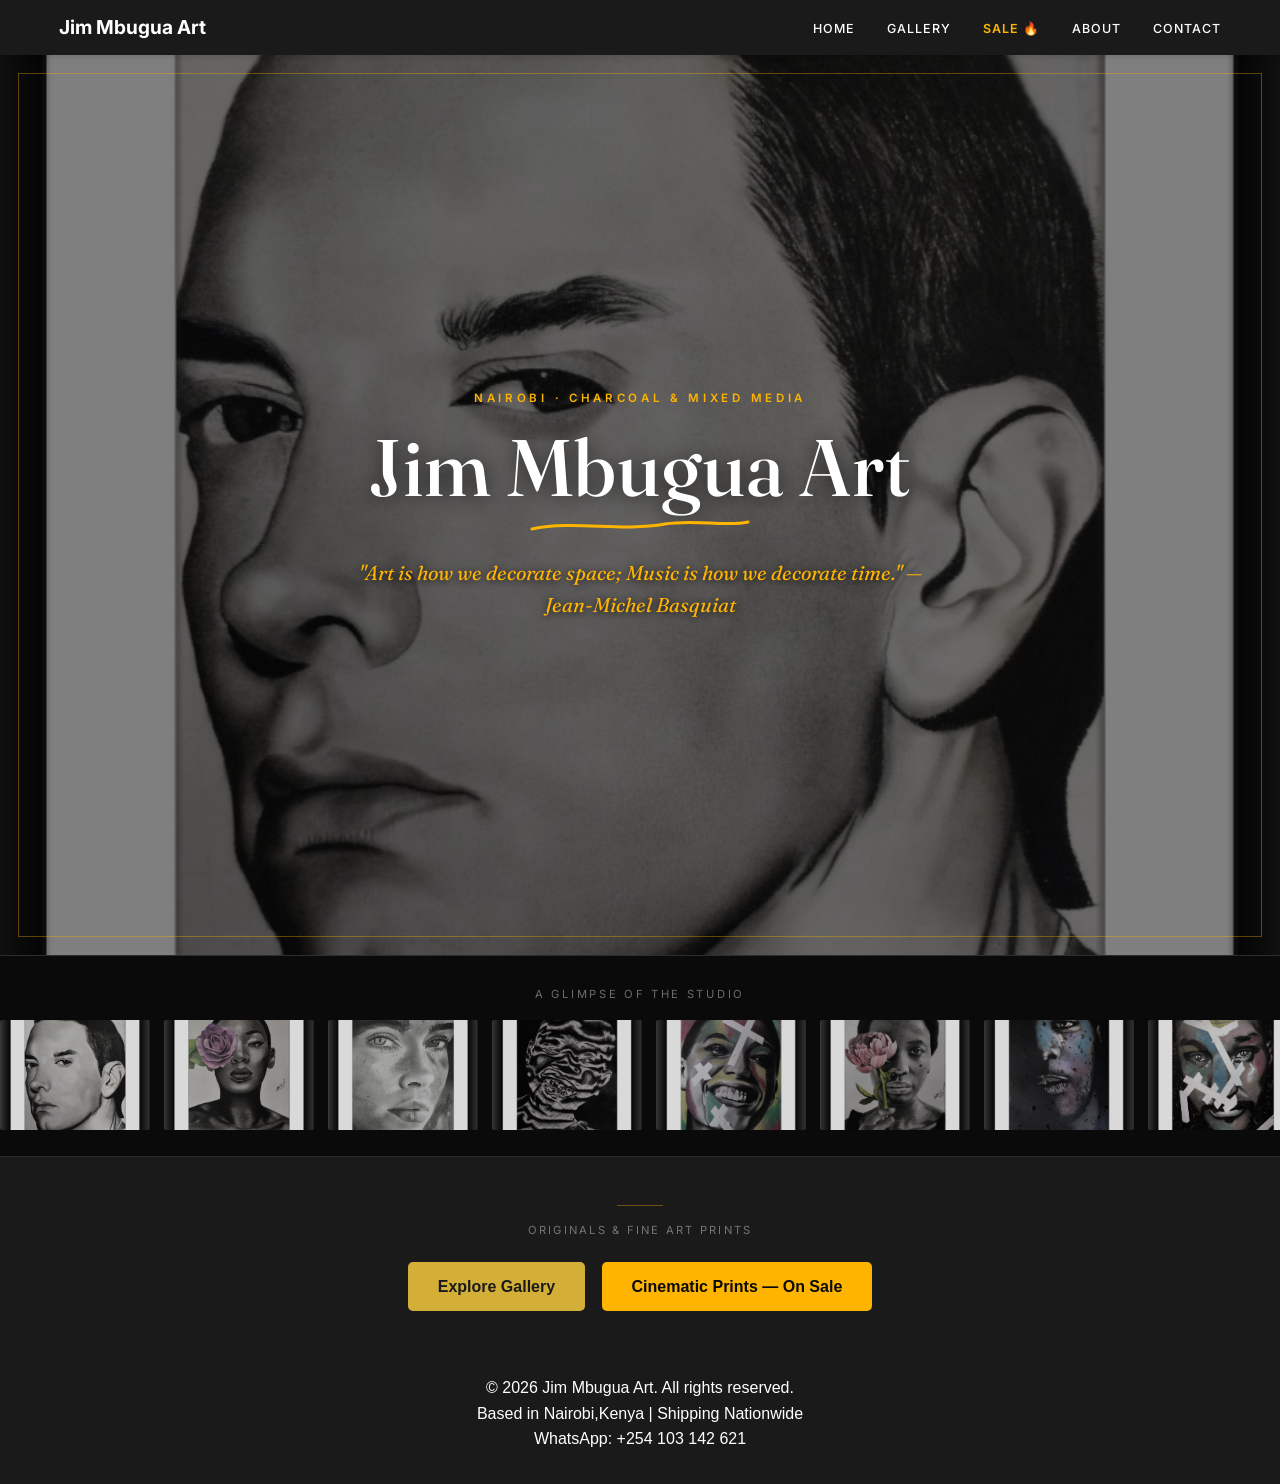
==== commit a8f2e4e4: "Enhance index.html with font preconnect and styles Added preconnect links for fonts and updated CSS " ====
--- a/index.html
+++ b/index.html
@@ -6,13 +6,47 @@
   <title>Jim Mbugua Art</title>
   <link rel="stylesheet" href="styles.css" />
   <link rel="stylesheet" href="https://cdnjs.cloudflare.com/ajax/libs/font-awesome/6.4.0/css/all.min.css" />
+  <link rel="preconnect" href="https://fonts.googleapis.com">
+  <link rel="preconnect" href="https://fonts.gstatic.com" crossorigin>
+  <link href="https://fonts.googleapis.com/css2?family=Fraunces:ital,opsz,wght@0,9..144,300;0,9..144,500;0,9..144,600;1,9..144,400;1,9..144,500&family=Inter:wght@400;500;600&display=swap" rel="stylesheet">
   <style>
+    :root {
+      --ink: #0a0a0a;
+      --ink-soft: #141414;
+      --ember: #ffb400;
+      --ember-dim: rgba(255,180,0,0.35);
+      --paper: #f5f0e8;
+      --charcoal-line: rgba(255,255,255,0.14);
+    }
+
+    .navbar, .nav-link, .logo {
+      font-family: 'Inter', sans-serif;
+    }
+    .nav-menu .nav-link {
+      letter-spacing: 0.08em;
+      text-transform: uppercase;
+      font-size: 0.78rem;
+      font-weight: 500;
+    }
+
     .hero {
       position: relative;
       width: 100%;
       height: 100vh;
       overflow: hidden;
-    }
+      background: var(--ink);
+    }
+
+    /* Gallery-mat frame inset around the whole hero */
+    .hero::after {
+      content: '';
+      position: absolute;
+      inset: 18px;
+      border: 1px solid var(--ember-dim);
+      z-index: 3;
+      pointer-events: none;
+    }
+
     .artwork-slideshow {
       position: absolute;
       inset: 0;
@@ -26,43 +60,187 @@
       object-fit: cover;
       opacity: 0;
       transition: opacity 1.2s ease-in-out;
+      transform: scale(1);
       mix-blend-mode: normal;
     }
     .artwork-slideshow .slide.active {
       opacity: 1;
-    }
+      animation: kenburns 6s ease-out forwards;
+    }
+    @keyframes kenburns {
+      0%   { transform: scale(1); }
+      100% { transform: scale(1.08); }
+    }
+
+    /* Paper-grain texture over the slideshow */
+    .grain-overlay {
+      position: absolute;
+      inset: 0;
+      width: 100%;
+      height: 100%;
+      z-index: 1;
+      pointer-events: none;
+      opacity: 0.5;
+      mix-blend-mode: overlay;
+    }
+
     .hero-overlay {
       position: absolute;
       inset: 0;
-      background: rgba(0,0,0,0.45);
-      z-index: 1;
+      background: rgba(0,0,0,0.5);
+      z-index: 2;
       display: flex;
       align-items: center;
       justify-content: center;
     }
     .hero-content {
       position: relative;
-      z-index: 2;
+      z-index: 4;
       text-align: center;
       padding: 0 20px;
     }
+
+    .hero-eyebrow {
+      font-family: 'Inter', sans-serif;
+      color: var(--ember);
+      font-size: 0.72rem;
+      font-weight: 600;
+      letter-spacing: 0.32em;
+      text-transform: uppercase;
+      margin-bottom: 18px;
+      opacity: 0;
+      animation: fadeInDown 0.9s ease-in forwards;
+    }
+
     .hero-content h1 {
+      font-family: 'Fraunces', serif;
       color: #fff;
-      font-size: clamp(2rem, 6vw, 4rem);
-      font-weight: 300;
-      letter-spacing: 0.08em;
-      margin-bottom: 20px;
-      text-shadow: 0 2px 12px rgba(0,0,0,0.6);
-    }
+      font-size: clamp(2.4rem, 7vw, 5rem);
+      font-weight: 500;
+      letter-spacing: 0.01em;
+      margin-bottom: 8px;
+      text-shadow: 0 2px 20px rgba(0,0,0,0.6);
+      line-height: 1.05;
+    }
+
+    /* Hand-drawn underline, sketches itself in on load */
+    .signature-stroke {
+      display: block;
+      width: 220px;
+      height: 18px;
+      margin: 4px auto 22px;
+      overflow: visible;
+    }
+    .signature-stroke path {
+      fill: none;
+      stroke: var(--ember);
+      stroke-width: 3;
+      stroke-linecap: round;
+      stroke-dasharray: 400;
+      stroke-dashoffset: 400;
+      animation: draw 1.3s ease-out 0.9s forwards;
+    }
+    @keyframes draw {
+      to { stroke-dashoffset: 0; }
+    }
+
     .hero-content .quote {
-      color: #ffcc00;
-      font-size: clamp(0.9rem, 2.2vw, 1.2rem);
+      font-family: 'Fraunces', serif;
       font-style: italic;
-      font-weight: 500;
+      font-weight: 400;
+      color: var(--ember);
+      font-size: clamp(0.95rem, 2.2vw, 1.25rem);
       max-width: 600px;
       margin: 0 auto;
       text-shadow: 0 1px 8px rgba(0,0,0,0.9);
       line-height: 1.6;
+    }
+
+    /* Scrolling strip of thumbnails */
+    .works-ticker {
+      background: var(--ink);
+      padding: 30px 0 26px;
+      border-top: 1px solid var(--charcoal-line);
+      border-bottom: 1px solid var(--charcoal-line);
+      overflow: hidden;
+    }
+    .works-ticker-label {
+      text-align: center;
+      color: rgba(255,255,255,0.4);
+      font-family: 'Inter', sans-serif;
+      font-size: 0.7rem;
+      letter-spacing: 0.24em;
+      text-transform: uppercase;
+      margin: 0 0 16px;
+    }
+    .ticker-track {
+      display: flex;
+      width: max-content;
+      animation: scrollTicker 32s linear infinite;
+    }
+    .ticker-track img {
+      height: 110px;
+      width: 150px;
+      object-fit: cover;
+      margin-right: 14px;
+      border-radius: 2px;
+      filter: grayscale(40%) brightness(0.85);
+      transition: filter 0.35s ease;
+      flex-shrink: 0;
+    }
+    .ticker-track img:hover {
+      filter: none;
+    }
+    @keyframes scrollTicker {
+      from { transform: translateX(0); }
+      to   { transform: translateX(-50%); }
+    }
+
+    /* Divider + CTA polish */
+    .cta-divider {
+      width: 46px;
+      height: 1px;
+      background: var(--ember-dim);
+      margin: 0 auto;
+    }
+    .cta-section {
+      position: relative;
+      padding-top: 48px;
+    }
+    .cta-eyebrow {
+      display: block;
+      text-align: center;
+      font-family: 'Inter', sans-serif;
+      color: rgba(255,255,255,0.4);
+      font-size: 0.7rem;
+      letter-spacing: 0.2em;
+      text-transform: uppercase;
+      margin: 16px 0 22px;
+    }
+    .cta-button {
+      transition: background-color 0.3s, transform 0.25s ease, box-shadow 0.25s ease;
+    }
+    .cta-button:hover {
+      transform: translateY(-3px);
+      box-shadow: 0 10px 30px rgba(255,180,0,0.18);
+    }
+
+    @media (prefers-reduced-motion: reduce) {
+      .hero-eyebrow { animation: none; opacity: 1; }
+      .signature-stroke path { animation: none; stroke-dashoffset: 0; }
+      .artwork-slideshow .slide.active { animation: none; }
+      .ticker-track { animation: none; }
+      .cta-button:hover { transform: none; }
+    }
+
+    @media (max-width: 768px) {
+      .hero::after { inset: 10px; }
+      .hero-eyebrow { font-size: 0.62rem; letter-spacing: 0.24em; margin-bottom: 12px; }
+      .hero-content h1 { font-size: 2rem; margin-bottom: 6px; }
+      .signature-stroke { width: 160px; margin: 2px auto 16px; }
+      .hero-content .quote { font-size: 1rem; }
+      .ticker-track img { height: 80px; width: 110px; margin-right: 10px; }
+      .cta-eyebrow { margin: 12px 0 16px; }
     }
   </style>
 </head>
@@ -98,16 +276,56 @@
       <img src="artwork6.jpg.jpg" class="slide" alt="Artwork 6" />
       <img src="artwork7.jpg.jpg" class="slide" alt="Artwork 7" />
     </div>
+
+    <!-- Subtle paper-grain texture -->
+    <svg class="grain-overlay" xmlns="http://www.w3.org/2000/svg">
+      <filter id="grainFilter">
+        <feTurbulence type="fractalNoise" baseFrequency="0.85" numOctaves="2" stitchTiles="stitch"/>
+        <feColorMatrix type="matrix" values="0 0 0 0 0  0 0 0 0 0  0 0 0 0 0  0 0 0 0.05 0"/>
+      </filter>
+      <rect width="100%" height="100%" filter="url(#grainFilter)"/>
+    </svg>
+
     <!-- Dark overlay + text ON TOP -->
-    <div class="hero-overlay">
-      <div class="hero-content">
-        <h1>Jim Mbugua Art</h1>
-        <p class="quote">"Art is how we decorate space; Music is how we decorate time." — Jean-Michel Basquiat</p>
-      </div>
+    <div class="hero-overlay"></div>
+    <div class="hero-content">
+      <p class="hero-eyebrow">Nairobi &middot; Charcoal &amp; Mixed Media</p>
+      <h1>Jim Mbugua Art</h1>
+      <svg class="signature-stroke" viewBox="0 0 220 18" preserveAspectRatio="none">
+        <path d="M2,12 C45,3 90,15 135,7 C165,2 195,10 218,5" />
+      </svg>
+      <p class="quote">"Art is how we decorate space; Music is how we decorate time." — Jean-Michel Basquiat</p>
     </div>
   </section>
 
+  <section class="works-ticker">
+    <p class="works-ticker-label">A Glimpse of the Studio</p>
+    <div class="ticker-track">
+      <img src="artwork1.jpg.jpg" alt="">
+      <img src="artwork2.jpg.jpg" alt="">
+      <img src="artwork3.jpg.jpg" alt="">
+      <img src="artwork5.jpg.jpg" alt="">
+      <img src="artwork6.jpg.jpg" alt="">
+      <img src="artwork7.jpg.jpg" alt="">
+      <img src="artwork9.jpg.jpg" alt="">
+      <img src="artwork11.jpg.jpg" alt="">
+      <img src="artwork13.jpg.jpg" alt="">
+      <!-- duplicated for a seamless loop -->
+      <img src="artwork1.jpg.jpg" alt="">
+      <img src="artwork2.jpg.jpg" alt="">
+      <img src="artwork3.jpg.jpg" alt="">
+      <img src="artwork5.jpg.jpg" alt="">
+      <img src="artwork6.jpg.jpg" alt="">
+      <img src="artwork7.jpg.jpg" alt="">
+      <img src="artwork9.jpg.jpg" alt="">
+      <img src="artwork11.jpg.jpg" alt="">
+      <img src="artwork13.jpg.jpg" alt="">
+    </div>
+  </section>
+
   <section class="cta-section">
+    <div class="cta-divider"></div>
+    <p class="cta-eyebrow">Originals &amp; Fine Art Prints</p>
     <a href="gallery.html" class="cta-button">Explore Gallery</a>
     <a href="sale.html" class="cta-button" style="margin-left:12px; background:#ffb400; color:#0a0a0a; border-color:#ffb400;">Cinematic Prints — On Sale</a>
   </section>
--- a/styles.css
+++ b/styles.css
@@ -23,16 +23,19 @@
 .nav-container {
     max-width: 1200px;
     margin: 0 auto;
-    padding: 1rem 2rem;
+    padding: 0.75rem 1.2rem;
     display: flex;
     justify-content: space-between;
     align-items: center;
+    gap: 1rem;
 }
 
 .logo {
-    font-size: 1.8rem;
+    font-size: 1.2rem;
     font-weight: bold;
     color: #fff;
+    white-space: nowrap;
+    flex-shrink: 0;
 }
 
 .nav-menu {
@@ -46,6 +49,7 @@
     text-decoration: none;
     font-weight: 500;
     transition: color 0.3s;
+    white-space: nowrap;
 }
 
 .nav-link:hover {
@@ -56,6 +60,7 @@
     display: none;
     flex-direction: column;
     cursor: pointer;
+    flex-shrink: 0;
 }
 
 .hamburger span {
@@ -77,7 +82,6 @@
     justify-content: center;
 }
 
-/* Slideshow sits at the very back */
 .artwork-slideshow {
     position: absolute;
     inset: 0;
@@ -101,7 +105,6 @@
     opacity: 1;
 }
 
-/* Dark tint overlay sits above slideshow */
 .hero-overlay {
     position: absolute;
     inset: 0;
@@ -112,7 +115,6 @@
     justify-content: center;
 }
 
-/* Text sits on top of everything */
 .hero-content {
     position: relative;
     z-index: 2;
@@ -385,9 +387,7 @@
     z-index: 1001;
 }
 
-.close-btn:hover {
-    color: #ffd700;
-}
+.close-btn:hover { color: #ffd700; }
 
 .lightbox-prev,
 .lightbox-next {
@@ -484,9 +484,7 @@
     text-align: center;
 }
 
-.contact .container {
-    max-width: 1200px;
-}
+.contact .container { max-width: 1200px; }
 
 .contact h2 {
     font-size: 2.5rem;
@@ -518,9 +516,7 @@
     transition: transform 0.3s;
 }
 
-.contact-link:hover {
-    transform: scale(1.1);
-}
+.contact-link:hover { transform: scale(1.1); }
 
 .contact-link i {
     font-size: 3rem;
@@ -528,9 +524,7 @@
     transition: color 0.3s;
 }
 
-.contact-link:hover i {
-    color: #ffd700;
-}
+.contact-link:hover i { color: #ffd700; }
 
 /* Footer */
 footer {
@@ -545,38 +539,89 @@
     from { opacity: 0; transform: translateY(-30px); }
     to { opacity: 1; transform: translateY(0); }
 }
-
 @keyframes fadeInUp {
     from { opacity: 0; transform: translateY(30px); }
     to { opacity: 1; transform: translateY(0); }
 }
-
 @keyframes fadeIn {
     from { opacity: 0; }
     to { opacity: 1; }
 }
-
 @keyframes slideUp {
     from { opacity: 0; transform: translateY(50px); }
     to { opacity: 1; transform: translateY(0); }
 }
 
-/* Responsive */
+/* ── Mobile (768px and below) ── */
 @media (max-width: 768px) {
+
+    /* Navbar: shrink logo, show hamburger, hide menu */
+    .logo {
+        font-size: 1rem;
+    }
+
+    .hamburger {
+        display: flex;
+    }
+
+    .nav-menu {
+        display: none;
+        position: absolute;
+        top: 100%;
+        left: 0;
+        width: 100%;
+        background-color: #1a1a1a;
+        flex-direction: column;
+        align-items: center;
+        padding: 1rem 0;
+        gap: 1rem;
+        z-index: 99;
+    }
+
+    .nav-menu.open {
+        display: flex;
+    }
+
+    /* Hero: full height on mobile, no gap */
+    .hero {
+        height: 100svh; /* uses small viewport height to avoid browser chrome gap */
+    }
+
     .hero-content h1 { font-size: 2rem; }
     .hero-content .quote { font-size: 1rem; }
-    .hamburger { display: flex; }
-    .nav-menu { display: none; }
+
+    /* CTA buttons stack on mobile */
+    .cta-section {
+        display: flex;
+        flex-direction: column;
+        align-items: center;
+        gap: 0.8rem;
+        padding: 1.5rem;
+    }
+
+    .cta-button {
+        margin-left: 0 !important;
+        width: 100%;
+        max-width: 280px;
+        text-align: center;
+    }
+
+    /* Gallery */
     .gallery-grid { grid-template-columns: 1fr; }
+
+    /* About */
     .about-content { grid-template-columns: 1fr; gap: 2rem; }
+
+    /* Contact */
     .contact-links { gap: 2rem; }
     .gallery h2, .about h2, .contact h2 { font-size: 1.8rem; }
     .contact-link span { font-size: 0.9rem; }
+
+    /* Lightbox */
     .lightbox-content { grid-template-columns: 1fr; padding: 20px; gap: 20px; }
     .lightbox-image-container { max-height: 400px; }
     #lightboxImage { max-height: 400px; }
     .lightbox-info h2 { font-size: 1.5rem; }
     .lightbox-prev, .lightbox-next { font-size: 20px; padding: 10px; }
     .close-btn { font-size: 30px; }
-    .hero { height: 60vh; }
-}
+}
